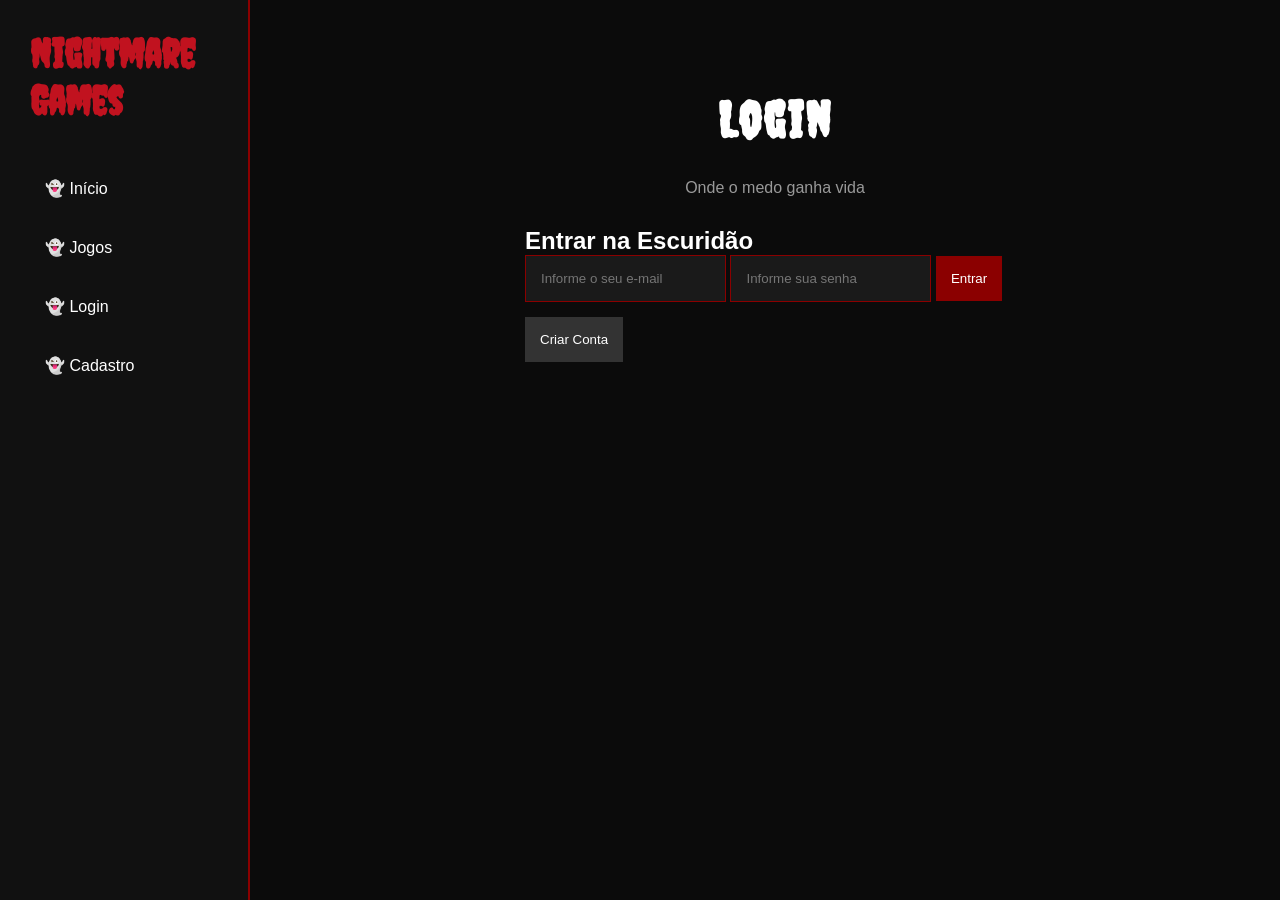
==== login.html @ af8f0a63 "Add files via upload" ====
<!DOCTYPE html>
<html lang="pt-BR">
<head>
    <meta charset="UTF-8">
    <meta name="viewport" content="width=device-width", initial-scale="1.0">
    <meta name="description" content="Aula 18 - Exercício 02" />
    <meta name="keywords" content="HTML, CSS, JavaScript">
    <meta name="author" content="Yasmin Alves">
    <link rel="shortcut icon" href="img/icone.png" type="image/x-icon">
    <link rel="stylesheet" href="./css/style.css">
    <link href="https://fonts.googleapis.com/css2?family=Creepster&display=swap" rel="stylesheet">
    <title>Página login</title>
<body>
    <div class="sidebar">
    <h1 class="logo">Nightmare Games</h1>
    <nav>
        <a href="index.html">👻 Início</a>
        <a href="produto.html">👻 Jogos</a>
        <a href="login.html">👻 Login</a>
        <a href="new.html">👻 Cadastro</a>
    </nav>
    </div>
    <div class="main">
    <div class="cadastro-container">
        <h1 class="titulo-pagina">Login</h1>
        <p class="slogan-login">Onde o medo ganha vida</p>
        <h2>Entrar na Escuridão</h2>
        <input type="email" placeholder="Informe o seu e-mail">
        <input type="password" placeholder="Informe sua senha">
        <button>Entrar</button>
        <button class="btn-secundario" onclick="location.href='new.html'">Criar Conta</button>
    </div>
    </div>
</body>
</html>
---- css/style.css ----
/*Para configurar todos os elementos da página*/
*{
    margin: 0;
    padding: 0;
    box-sizing: border-box;
    font-family: Arial, sans-serif;
}
/*configura o body*/
body{
    background: #0b0b0b;
    color: white;
}
/*meno da lateral*/
/*barra lateral*/
.sidebar{
    position: fixed;
    width: 250px;
    height: 100vh;
    background: #111;
    border-right: 2px solid #8b0000;
    padding: 30px;
}
/*logo do site*/
.logo{
    font-family: 'Creepster', cursive;
    font-size: 40px;
    color: #c1121f;
    margin-bottom: 40px;
}
/*para os liks das outras páginas*/
.sidebar nav{
    display: flex;
    flex-direction: column;
}
/*estilo dos links*/
.sidebar nav a{
    color: white;
    text-decoration: none;
    padding: 15px;
    margin-bottom: 10px;
    border-radius: 8px;
    transition: .3s;
}
/*efeito quando passar o mouse*/
.sidebar nav a:hover{
    background: #8b0000;
}
/*conteúdo príncipal*/
.main{
    margin-left: 270px;
    padding: 40px;
}
/*banner príncipal*/
.hero{
    height: 400px;
    background-size: cover;
    background-position: center;
    display: flex;
    flex-direction: column;
    justify-content: center;
    padding: 50px;
    border-radius: 20px;
}
/*título do banner*/
.hero h1{
    font-size: 60px;
    font-family: 'Creepster', cursive;
}
/*texto do banner*/
.hero p{
    margin: 20px 0;
    font-size: 20px;
}
/*para o botão*/
.btn{
    display: inline-block;
    width: 200px;
    text-align: center;
    text-decoration: none;
    background: #8b0000;
    color: white;
    padding: 15px;
    border-radius: 8px;
}
/*a parte onde estão os jogos*/
.cards{
    display: flex;
    gap: 25px;
    flex-wrap: wrap;
    margin-top: 30px;
}
/*para cada jogo individualmente*/
.card{
    width: 250px;
    background: #151515;
    border-radius: 15px;
    overflow: hidden;
    border: 1px solid #8b0000;
    transition: .3s;
}
/*efeito quando passar o mouse por cima*/
.card:hover{
    transform: translateY(-10px);
    box-shadow: 0 0 20px #c1121f;
}
/*para a imagem do jogo*/
.card img{
    width: 100%;
    height: 300px;
    object-fit: cover;
}
/*título do jogo*/
.card h3{
    padding: 10px;
}
/*descrição do jogo*/
.card p{
    padding: 0 10px;
}
/*preço do jogo*/
.card span{
    display: block;
    padding: 10px;
    color: #c1121f;
    font-weight: bold;
}
/*botão do jogo*/
.card button{
    width: 90%;
    margin: 10px;
    padding: 10px;
    border: none;
    background: #8b0000;
    color: white;
    cursor: pointer;
}
/*titulo usando uma letra assustadora*/
.titulo-pagina{
    font-family: 'Creepster', cursive;
    font-size: 50px;
    color: white;
    text-align: center;
    margin-bottom: 30px;
    letter-spacing: 2px;
}
/*login*/
/*container do formulário de login*/
.login-form{
    width: 450px;
    margin: 50px auto;
    background: #151515;
    padding: 30px;
    border-radius: 15px;
    border: 1px solid #8b0000;
    box-shadow: 0 0 15px rgba(139,0,0,0.4);
}
/*para o login*/
.slogan-login{
    text-align: center;
    color: #999;
    margin-bottom: 30px;
}
/*titulo de login*/
.login-form h2{
    text-align: center;
    margin-bottom: 25px;
}
/*campos de preenchimento*/
.login-form input{
    width: 100%;
    padding: 15px;
    margin-bottom: 15px;
    background: #1a1a1a;
    color: white;
    border: 1px solid #8b0000;
    border-radius: 8px;
}
/*para o botão de entrar*/
.login-form button{
    width: 100%;
    padding: 15px;
    border: none;
    border-radius: 8px;
    background: #8b0000;
    color: white;
    cursor: pointer;
    margin-top: 10px;
}
/*para o botão de criar conta*/
.btn-secundario{
    background: #333 !important;
}
/*cadastro*/
/*containner de cadastro*/
.cadastro-container{
    max-width: 500px;
    margin: 50px auto;
}
/*campos em colunas*/
.cadastro-container form{
    display: flex;
    flex-direction: column;
}
/*campos de entrada de dados e seleção de dados*/
.cadastro-container input, .cadastro-container select{
    padding: 15px;
    margin-bottom: 15px;
    background: #1a1a1a;
    color: white;
    border: 1px solid #8b0000;
}
/*para o botão de criar conta*/
.cadastro-container button{
    padding: 15px;
    background: #8b0000;
    border: none;
    color: white;
}
/*Estilo da parte de produto saiba mais*/
.saiba-mais{
    display: block;
    width: 90%;
    margin: 10px;
    padding: 10px;
    text-align: center;
    text-decoration: none;
    background: #333;
    color: white;
    border-radius: 5px;
    transition: 0.3s;
}
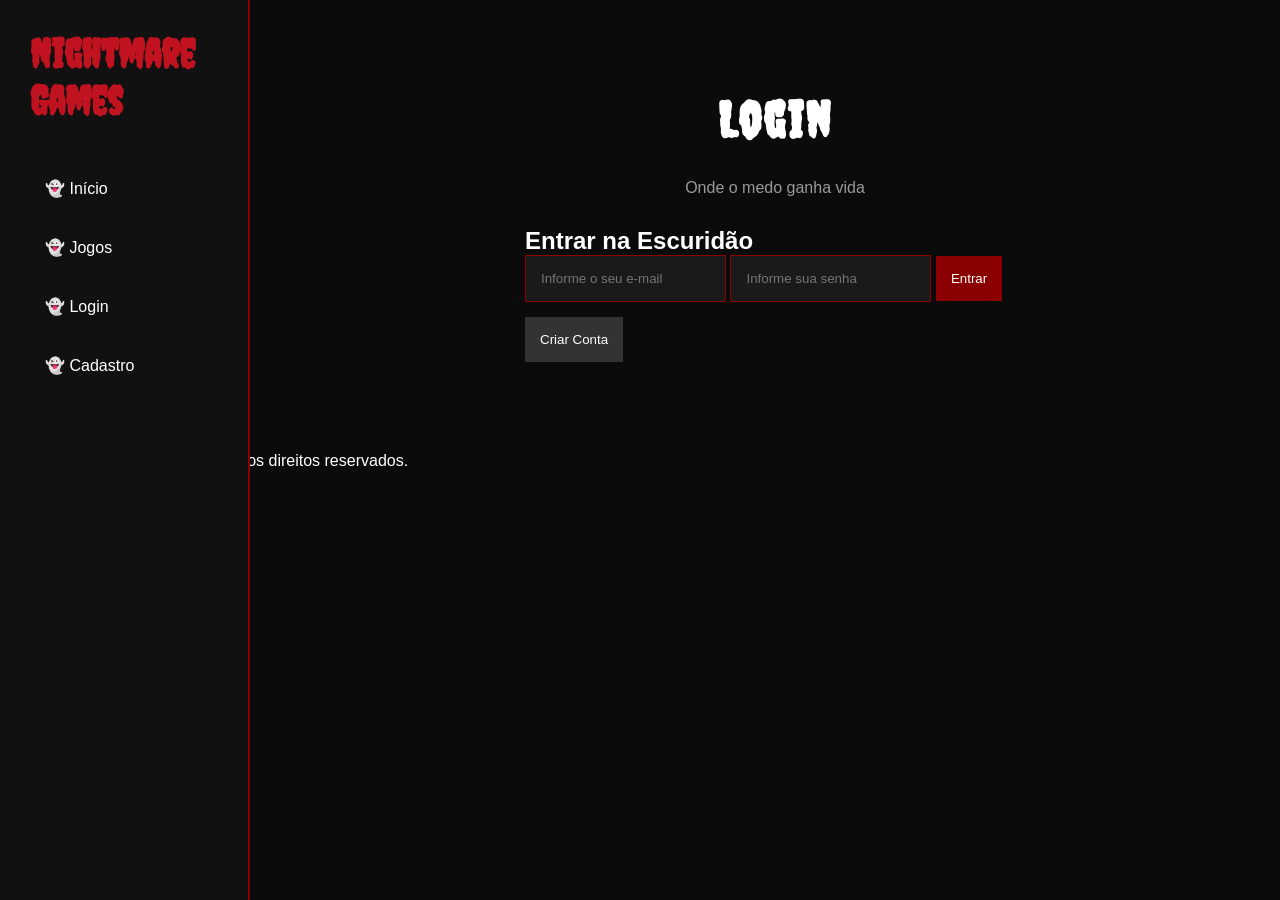
==== commit c6635d5f: "Update login.html" ====
--- a/login.html
+++ b/login.html
@@ -11,25 +11,34 @@
     <link href="https://fonts.googleapis.com/css2?family=Creepster&display=swap" rel="stylesheet">
     <title>Página login</title>
 <body>
+<header>
     <div class="sidebar">
-    <h1 class="logo">Nightmare Games</h1>
-    <nav>
-        <a href="index.html">👻 Início</a>
-        <a href="produto.html">👻 Jogos</a>
-        <a href="login.html">👻 Login</a>
-        <a href="new.html">👻 Cadastro</a>
-    </nav>
+        <h1 class="logo">Nightmare Games</h1>
+        <nav>
+            <a href="index.html">👻 Início</a>
+            <a href="produto.html">👻 Jogos</a>
+            <a href="login.html">👻 Login</a>
+            <a href="new.html">👻 Cadastro</a>
+        </nav>
     </div>
-    <div class="main">
-    <div class="cadastro-container">
-        <h1 class="titulo-pagina">Login</h1>
-        <p class="slogan-login">Onde o medo ganha vida</p>
-        <h2>Entrar na Escuridão</h2>
-        <input type="email" placeholder="Informe o seu e-mail">
-        <input type="password" placeholder="Informe sua senha">
-        <button>Entrar</button>
-        <button class="btn-secundario" onclick="location.href='new.html'">Criar Conta</button>
-    </div>
-    </div>
+    </header>
+    <main class="main">
+        <article>
+            <div class="cadastro-container">
+                <h1 class="titulo-pagina">Login</h1>
+                <p class="slogan-login">
+                Onde o medo ganha vida
+                </p>
+                <h2>Entrar na Escuridão</h2>
+                <input type="email" placeholder="Informe o seu e-mail">
+                <input type="password" placeholder="Informe sua senha">
+                <button>Entrar</button>
+                <button class="btn-secundario" onclick="location.href='new.html'">Criar Conta</button>    
+            </div>
+        </article>
+    </main>
+    <footer>
+        <p>&copy; 2026 Nightmare Games - Todos os direitos reservados.</p>
+    </footer>
 </body>
-</html>+</html>
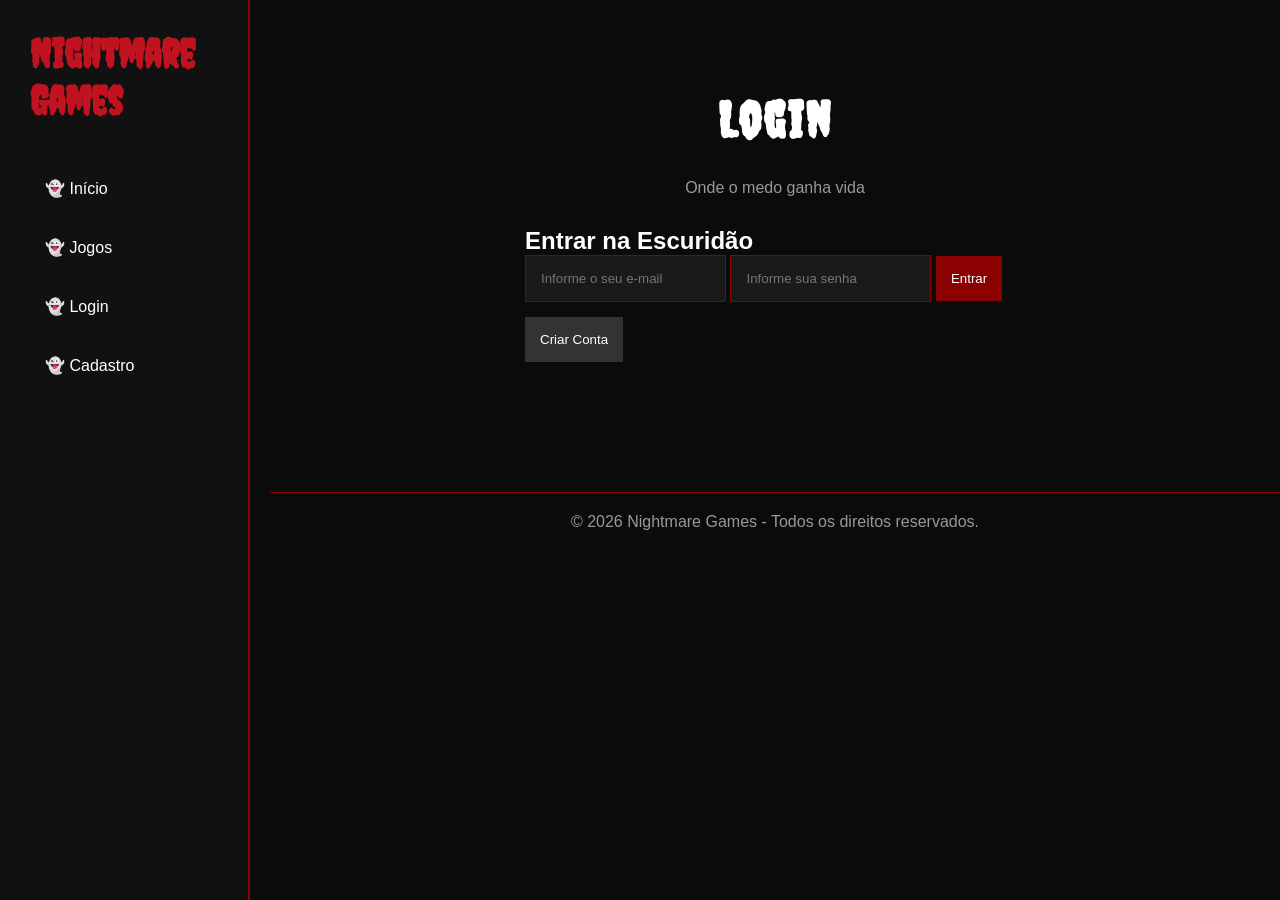
==== commit 52d816fe: "Update login.html" ====
--- a/login.html
+++ b/login.html
@@ -7,7 +7,7 @@
     <meta name="keywords" content="HTML, CSS, JavaScript">
     <meta name="author" content="Yasmin Alves">
     <link rel="shortcut icon" href="img/icone.png" type="image/x-icon">
-    <link rel="stylesheet" href="./css/style.css">
+    <link rel="stylesheet" href="css/style.css">
     <link href="https://fonts.googleapis.com/css2?family=Creepster&display=swap" rel="stylesheet">
     <title>Página login</title>
 <body>
--- a/css/style.css
+++ b/css/style.css
@@ -228,4 +228,12 @@
     color: white;
     border-radius: 5px;
     transition: 0.3s;
-}+}
+footer{
+    margin-left:270px;
+    text-align:center;
+    padding:20px;
+    color:#999;
+    border-top:1px solid #8b0000;
+    margin-top:40px;
+}
